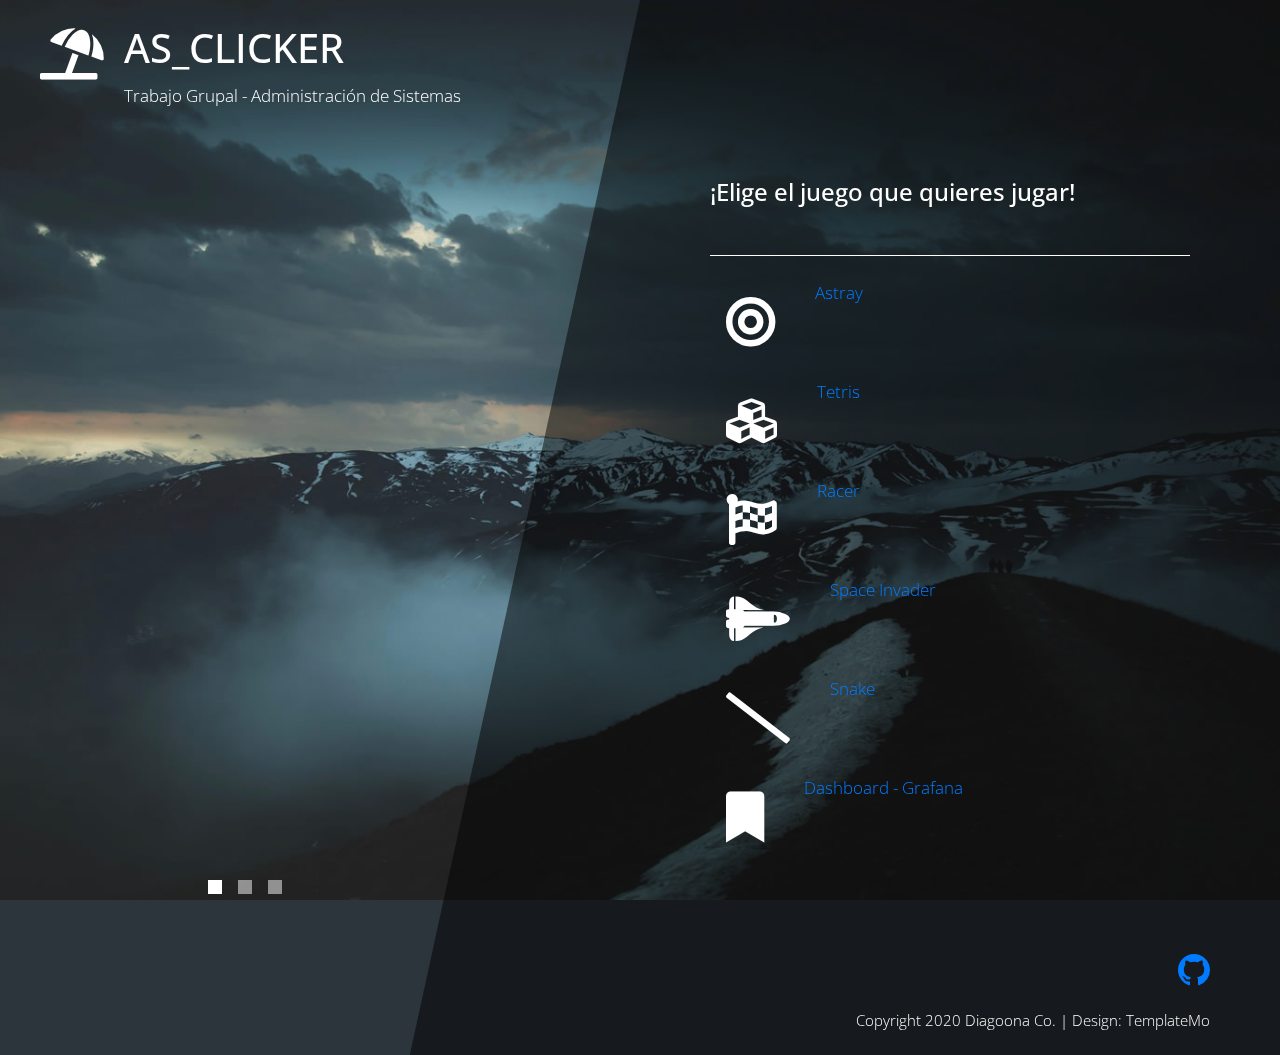
==== web/index_original.html @ d0b73be4 "makefile sin ip estatica" ====
<!DOCTYPE html>
<html lang="en">

<head>
    <meta charset="UTF-8">
    <meta name="viewport" content="width=device-width, initial-scale=1.0">
    <meta http-equiv="X-UA-Compatible" content="ie=edge">
    <title>AS_Clicker</title>
    <link href="https://fonts.googleapis.com/css?family=Open+Sans:300,400" rel="stylesheet" />
    <!-- https://fonts.google.com/ -->
    <link href="css/bootstrap.min.css" rel="stylesheet" />
    <!-- https://getbootstrap.com/ -->
    <link href="fontawesome/css/all.min.css" rel="stylesheet" />
    <!-- https://fontawesome.com/ -->
    <link href="css/templatemo-diagoona.css" rel="stylesheet" />
    <!--

TemplateMo 550 Diagoona

https://templatemo.com/tm-550-diagoona

-->
</head>

<body>
    <div class="tm-container">
        <div>
            <div class="tm-row pt-4">
                <div class="tm-col-left">
                    <div class="tm-site-header media">
                        <i class="fas fa-umbrella-beach fa-3x mt-1 tm-logo"></i>
                        <div class="media-body">
                            <h1 class="tm-sitename text-uppercase">AS_Clicker</h1>
                            <p class="tm-slogon">Trabajo Grupal - Administración de Sistemas</p>
                        </div>
                    </div>
                </div>

            </div>

            <div class="tm-row">
                <div class="tm-col-left"></div>
                <main class="tm-col-right">
                    <section class="tm-content tm-about">
                        <h2 class="mb-5 tm-content-title">¡Elige el juego que quieres jugar!</h2>
                        <hr class="mb-4">
                        <div class="media my-3">

                            <i class="fas fa-bullseye fa-3x p-3 mr-4"></i>
                            <div class="media-body">
                                <a href="http://ip-server:8081/" target="_blank">Astray</a>
                            </div>
                        </div>
                        <div class="media my-3">
                            <i class="fas fa-cubes fa-3x p-3 mr-4"></i>
                            <div class="media-body">
                                <a href="http://ip-server:8082/" target="_blank">Tetris</a>
                            </div>
                        </div>
                        <div class="media my-3">
                            <i class="fas fa-flag-checkered fa-3x p-3 mr-4"></i>
                            <div class="media-body">
                                <a href="http://ip-server:8083/v4.final.html" target="_blank">Racer</a>
                            </div>
                        </div>
                        <div class="media my-3">
                            <i class="fas fa-space-shuttle fa-3x p-3 mr-4"></i>
                            <div class="media-body">
                                <a href="http://ip-server:8084/" target="_blank">Space Invader</a>
                            </div>
                        </div>
                        <div class="media my-3">
                            <i class="fas fa-slash fa-3x p-3 mr-4"></i>
                            <div class="media-body">
                                <a href="http://ip-server:8085/" target="_blank">Snake</a>
                            </div>
                        </div>
                        <div class="media my-3">
                            <i class="fas fa-bookmark fa-3x p-3 mr-4"></i>
                            <div class="media-body">
                                <a href="http://ip-server:8080/" target="_blank">Dashboard - Grafana</a>
                            </div>
                        </div>
                    </section>
            </div>
        </div>

        <div class="tm-row">
            <div class="tm-col-left text-center">
                <ul class="tm-bg-controls-wrapper">
                    <li class="tm-bg-control active" data-id="0"></li>
                    <li class="tm-bg-control" data-id="1"></li>
                    <li class="tm-bg-control" data-id="2"></li>
                </ul>
            </div>
            <div class="tm-col-right tm-col-footer">
                <footer class="tm-site-footer text-right">
                    <div class="tm-site-footer text-right">
                        <a href="https://github.com/xafer337/AS_Klicker" target="_blank"><svg xmlns="http://www.w3.org/2000/svg" width="32" height="32" fill="currentColor" class="bi bi-github" viewBox="0 0 16 16">
  <path d="M8 0C3.58 0 0 3.58 0 8c0 3.54 2.29 6.53 5.47 7.59.4.07.55-.17.55-.38 0-.19-.01-.82-.01-1.49-2.01.37-2.53-.49-2.69-.94-.09-.23-.48-.94-.82-1.13-.28-.15-.68-.52-.01-.53.63-.01 1.08.58 1.23.82.72 1.21 1.87.87 2.33.66.07-.52.28-.87.51-1.07-1.78-.2-3.64-.89-3.64-3.95 0-.87.31-1.59.82-2.15-.08-.2-.36-1.02.08-2.12 0 0 .67-.21 2.2.82.64-.18 1.32-.27 2-.27.68 0 1.36.09 2 .27 1.53-1.04 2.2-.82 2.2-.82.44 1.1.16 1.92.08 2.12.51.56.82 1.27.82 2.15 0 3.07-1.87 3.75-3.65 3.95.29.25.54.73.54 1.48 0 1.07-.01 1.93-.01 2.2 0 .21.15.46.55.38A8.012 8.012 0 0 0 16 8c0-4.42-3.58-8-8-8z"/>
</svg></a>

                    </div>
                    <p class="mb-0">Copyright 2020 Diagoona Co. | Design: <a rel="nofollow" target="_parent" href="https://templatemo.com" class="tm-text-link">TemplateMo</a></p>
                </footer>
            </div>
        </div>

        <!-- Diagonal background design -->
        <div class="tm-bg">
            <div class="tm-bg-left"></div>
            <div class="tm-bg-right"></div>
        </div>
    </div>

    <script src="js/jquery-3.4.1.min.js"></script>
    <script src="js/bootstrap.min.js"></script>
    <script src="js/jquery.backstretch.min.js"></script>
    <script src="js/templatemo-script.js"></script>
</body>

</html>
---- web/css/templatemo-diagoona.css ----
/*

TemplateMo 550 Diagoona

https://templatemo.com/tm-550-diagoona

*/

body {
    font-family: 'Open Sans', Arial, sans-serif;
    font-size: 17px;
    font-weight: 300;
    overflow-x: hidden;
    color: white;
    background-color: #2C353C;
}

a { 
    transition: all 0.3s ease; 
    text-decoration: none;
}

ul { padding: 0; }
a:hover { text-decoration: none; }
button:focus { outline: none; }
p { line-height: 1.9; }
.tm-logo { margin-right: 20px; }
.tm-slogan { font-size: 0.8rem; }

/* Navigation */
.navbar-toggler {
    padding: 8px 15px;
    border: 0;
    border-radius: 0;
    transform: skewX(-15deg);
    background-color: rgba(0,0,0,0.5);
    color: white;    
}

.navbar-toggler i { transform: skewX(15deg); }

.navbar-expand-lg {
    padding-left: 0;
    padding-right: 0;
}

.navbar-expand-lg .navbar-nav .nav-link { padding: 0; }

.navbar-expand-lg .navbar-nav .tm-nav-link {
    font-size: 1.3rem;
    font-weight: 400;
    color: white;    
    padding-bottom: 30px;    
}

.nav-item { margin-right: 60px; }

.nav-item:last-child { margin-right: 0; }

.nav-item.active .tm-nav-link,
.nav-item:hover .tm-nav-link {
    color: #9CC;
}

/* Page Background */
.tm-bg {
    position: absolute;
    left: 0;
    right: 0;
    width: 100%;
    height: 100%;
    display: flex;
    z-index: -1000;
}

.tm-bg-left,
.tm-bg-right {
    position: relative;
    width: 50%;
    height: 100%;
}

.tm-bg-right { background-color: rgba(0,0,0,0.5); }

.tm-bg-left {
    border-right: 230px solid rgba(0,0,0,0.5);
    border-top: 100vh solid transparent;
}

.tm-bg-controls-wrapper {
    display: inline-block;
    margin-left: -150px;
}

.tm-bg-control {
    display: inline-block;
    width: 14px;
    height: 14px;
    background-color: rgba(255,255,255,0.5);
    margin: 6px;
    cursor: pointer;
}

.tm-bg-control.active,
.tm-bg-control:hover {
    background-color: white;
}

.tm-container {
    width: 100%;
    height: 100%;
    min-height: 100vh;
    position: relative;
    display: flex;
    flex-direction: column;
    justify-content: space-between;  
}

.tm-row { display: flex; }

.tm-col-left {
    width: 50%;
    height: 100%;
    padding-left: 40px;  
    padding-right: 40px;
}

.tm-col-right {
    width: 50%;
    height: 100%;
    padding-left: 70px;
    padding-right: 70px;
}

.tm-content {
    max-width: 660px;
    margin-top: 50px;
    padding-right: 20px;
}

.tm-about { max-width: 525px; }

::-webkit-scrollbar {
    -webkit-appearance: none;
    width: 10px;
}
  
::-webkit-scrollbar-thumb {
    border-radius: 5px;
    background-color: rgba(255,255,255,.8);
    box-shadow: 0 0 1px rgba(255,255,255,.8);
}

.tm-content-title { font-size: 1.5rem; }
hr { border-top: 1px solid white; }

.btn {
    padding: 10px 25px;
    border-radius: 0;
}

.btn-big {
    padding: 9px 40px;
    font-size: 1.2rem;;
}

.btn-primary {
    background-color: white;
    color: black;
    border: 0;
}

.btn-primary:hover {
    background-color: #9CC;
    color: black;
}

.tm-site-footer {
    padding: 40px 0 20px;
    max-width: 660px;
    font-size: 0.95rem;
}

.tm-col-footer { padding-left: 0; }
.tm-text-link { color: white; }

.tm-text-link:hover,
.tm-text-link:focus {
    color: #9CC;
}

/* Service */ 
.tm-service-text { max-width: 365px; }
.tm-service-img { margin-right: 25px; }
.tm-service-img-r { margin-left: 25px; }

/* Contact */
.form-control,
textarea {    
    color: white;
    background-color: transparent;
    background-clip: padding-box;
    border: none;
    border-bottom: 1px solid #999A9B;
    border-radius: 0;
    transition: border-color 0.15s ease-in-out, box-shadow 0.15s ease-in-out;
    padding: 10px 0;
    font-family: 'Open Sans', Arial, sans-serif;
    font-size: 1rem;
    font-weight: 400;
    line-height: 1.5;
}

.form-control:focus {
    color: white;
    background-color: transparent;    
    box-shadow: none;
    border-color: #9CC;
    outline: none;
}

.mb-85 { margin-bottom: 85px; }
.tm-contact-main { max-width: 690px; }

.tm-contact {
    max-width: 420px;
    margin-left: auto;
    margin-right: auto;
}

.form-control::-webkit-input-placeholder { color: white; } /* Edge */  
.form-control:-ms-input-placeholder { color: white; } /* Internet Explorer 10-11 */  
.form-control::placeholder { color: white; }

@media (max-width: 1200px) {
    .nav-item { margin-right: 30px; }

    .tm-page-right {
        padding-left: 30px;
        padding-right: 30px;
    }
}

@media (max-width: 992px) {    
    .tm-nav {
        position: absolute;
        background: rgba(0, 0, 0, 0.8);
        color: white;
        top: 44px;
        right: 4px;
    }

    .navbar-expand-lg .navbar-nav .tm-nav-link {
        color: white;
        font-size: 1.1rem;
        padding: 13px 20px;
    }

    .nav-item { margin-right: 0; }

    .nav-item.active .tm-nav-link,
    .nav-item:hover .tm-nav-link {
        color: #9CC;
    }

    .tm-content { margin-top: 20px; }
    .tm-site-footer { padding-top: 40px; }
    .tm-col-left { width: 40%; }

    .tm-col-right {
        width: 60%;
        padding-left: 100px;
        padding-right: 30px;
    }
    
    .tm-col-footer { padding-left: 0; }
}

@media (max-width: 768px) {
    .tm-row { flex-direction: column; }

    .tm-col-left,
    .tm-col-right,
    .tm-bg-left,
    .tm-bg-right {
        width: 100%;
    }

    #tm-main-nav {
        position: fixed;
        top: 50px;
        right: 40px;
        padding-bottom: 0;
    }  
    
    .tm-bg { flex-direction: column; }

    .tm-bg-left {
        height: 200px;        
        border-bottom: 50px solid rgba(0,0,0,0.5);
        border-right: 0;
        border-top: 0;
    }

    .tm-bg-right { height: calc(100% - 200px); }

    .tm-bg-controls-wrapper {
        margin-left: 0;
        margin-top: 50px;
    }

    .tm-content {
        max-height: none;
        margin-top: 40px;
    }

    .tm-col-right {
        padding-top: 40px;
        padding-left: 30px;
    }

    .tm-col-footer {
        padding-left: 10px;
        padding-right: 10px;
    }
}

@media (max-width: 460px) {
    .tm-logo { margin-right: 15px; }
    .tm-sitename { font-size: 1.8rem; }
    .tm-slogon { font-size: 0.8rem; }
}

@media (max-width: 450px), (min-width: 768px) and (max-width: 830px), (min-width: 992px) and (max-width: 1040px) {
    .tm-service-media { flex-direction: column; }
    .tm-service-media-img-l { flex-direction: column-reverse; }
    .tm-service-text { margin-top: 20px; }
    .tm-service-img { margin-right: 0; }
    .tm-service-img-r { margin-left: 0; }
}
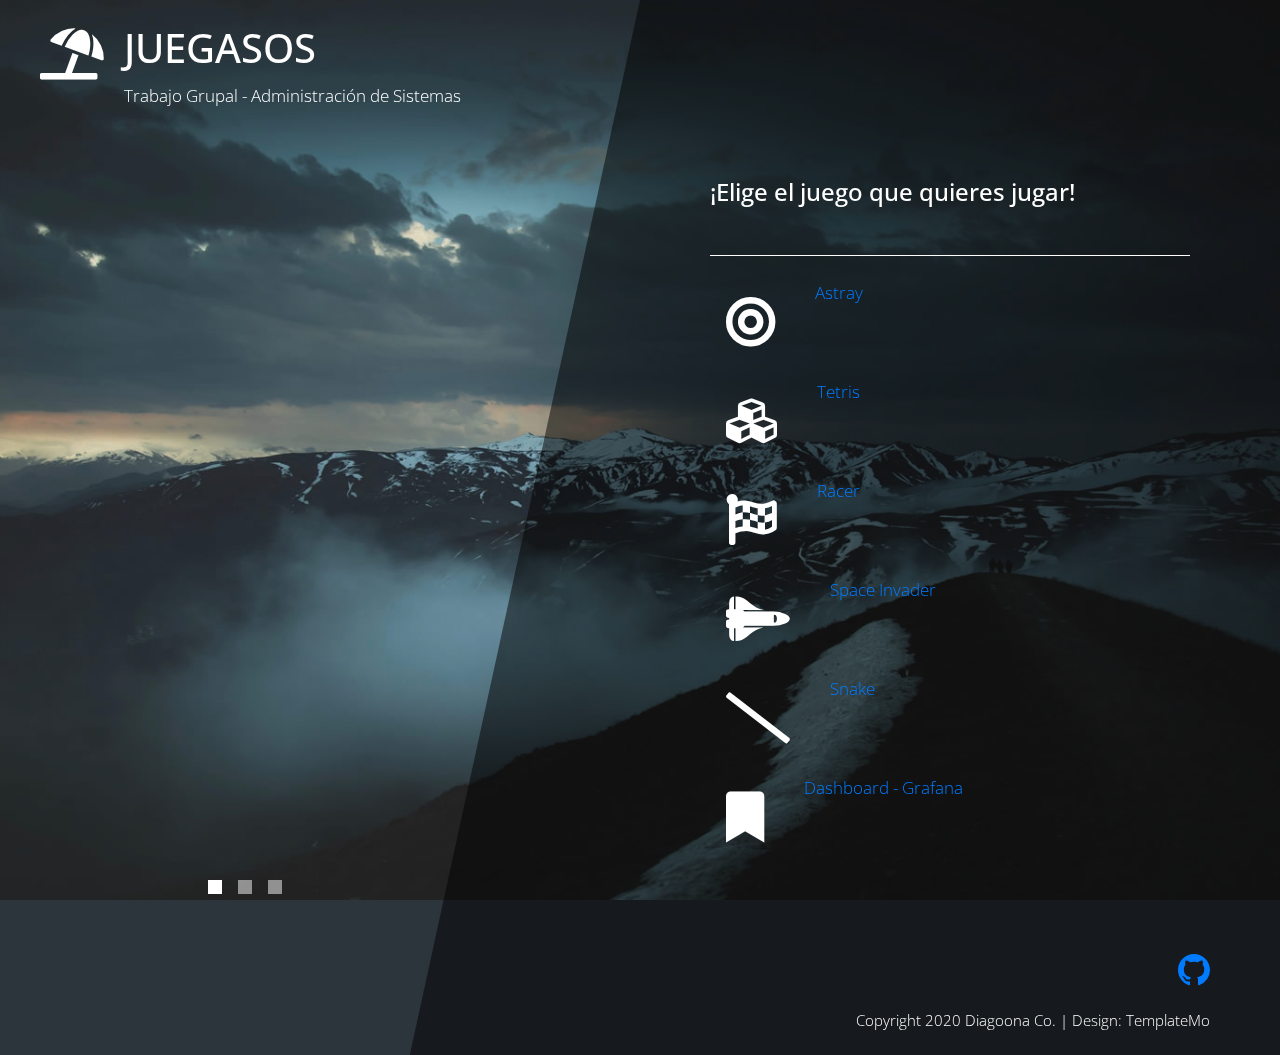
==== commit 7544ed31: "nombre de la pagina actualizado" ====
--- a/web/index_original.html
+++ b/web/index_original.html
@@ -5,7 +5,7 @@
     <meta charset="UTF-8">
     <meta name="viewport" content="width=device-width, initial-scale=1.0">
     <meta http-equiv="X-UA-Compatible" content="ie=edge">
-    <title>AS_Clicker</title>
+    <title>juegASos</title>
     <link href="https://fonts.googleapis.com/css?family=Open+Sans:300,400" rel="stylesheet" />
     <!-- https://fonts.google.com/ -->
     <link href="css/bootstrap.min.css" rel="stylesheet" />
@@ -30,7 +30,7 @@
                     <div class="tm-site-header media">
                         <i class="fas fa-umbrella-beach fa-3x mt-1 tm-logo"></i>
                         <div class="media-body">
-                            <h1 class="tm-sitename text-uppercase">AS_Clicker</h1>
+                            <h1 class="tm-sitename text-uppercase">juegASos</h1>
                             <p class="tm-slogon">Trabajo Grupal - Administración de Sistemas</p>
                         </div>
                     </div>
